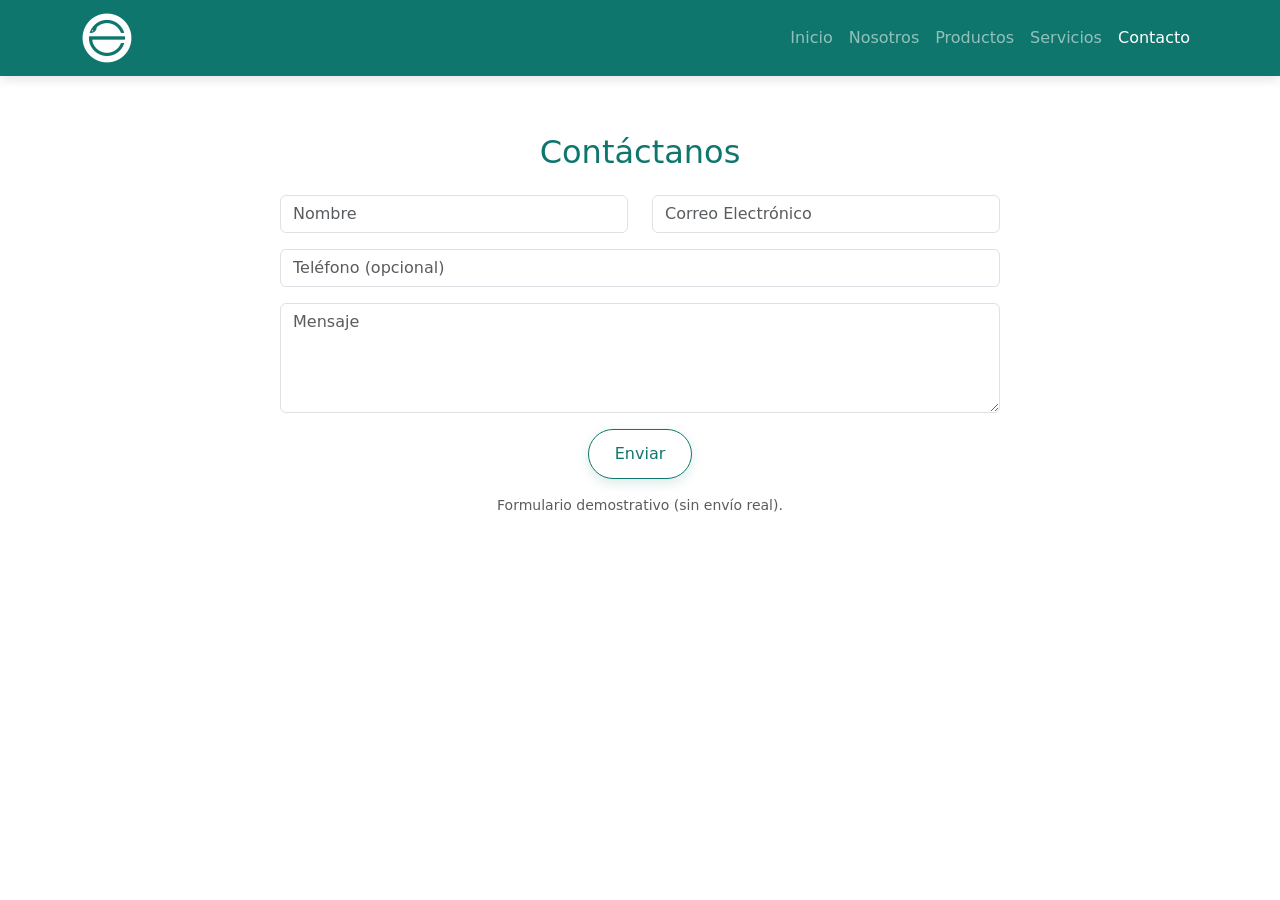
==== contacto.html @ 64c47359 "Frontend Farmacias Emerita" ====
<!DOCTYPE html>
<html lang="es">
<head>
  <meta charset="UTF-8" />
  <title>Farmacias Emerita | Contacto</title>
  <meta name="viewport" content="width=device-width, initial-scale=1" />
  <link href="https://cdn.jsdelivr.net/npm/bootstrap@5.3.2/dist/css/bootstrap.min.css" rel="stylesheet">
  <link rel="stylesheet" href="styles.css">
  <link rel="icon" type="image/png" href="img/logo.png">
</head>
<body class="inner">

<nav id="navbar" class="navbar navbar-expand-lg navbar-dark fixed-top transition-navbar">
  <div class="container">
    <a class="navbar-brand" href="index.html">
      <img src="img/logo.png" alt="Farmacias Emerita" height="50">
    </a>
    <button class="navbar-toggler" type="button" data-bs-toggle="collapse" data-bs-target="#navbarNav">
      <span class="navbar-toggler-icon"></span>
    </button>
    <div class="collapse navbar-collapse" id="navbarNav">
      <ul class="navbar-nav ms-auto">
        <li class="nav-item"><a class="nav-link" href="index.html">Inicio</a></li>
        <li class="nav-item"><a class="nav-link" href="nosotros.html">Nosotros</a></li>
        <li class="nav-item"><a class="nav-link" href="productos.html">Productos</a></li>
        <li class="nav-item"><a class="nav-link" href="servicios.html">Servicios</a></li>
        <li class="nav-item"><a class="nav-link active" href="contacto.html">Contacto</a></li>
      </ul>
    </div>
  </div>
</nav>

<main class="py-5">
  <div class="container">
    <h2 class="text-center mb-4">Contáctanos</h2>

    <form class="mx-auto" style="max-width: 720px;">
      <div class="row">
        <div class="col-md-6 mb-3">
          <input type="text" class="form-control" placeholder="Nombre">
        </div>
        <div class="col-md-6 mb-3">
          <input type="email" class="form-control" placeholder="Correo Electrónico">
        </div>
      </div>

      <div class="mb-3">
        <input type="tel" class="form-control" placeholder="Teléfono (opcional)">
      </div>

      <textarea class="form-control mb-3" rows="4" placeholder="Mensaje"></textarea>

      <div class="text-center">
        <button type="submit" class="btn btn-teal">Enviar</button>
      </div>
      <p class="text-center mt-3 small text-muted">Formulario demostrativo (sin envío real).</p>
    </form>
  </div>
</main>

<footer class="custom-navbar text-white text-center py-3">
  <p>© 2026 Farmacias Emerita - Todos los derechos reservados</p>
</footer>

<script src="https://cdn.jsdelivr.net/npm/bootstrap@5.3.2/dist/js/bootstrap.bundle.min.js"></script>
<script>
  window.addEventListener("scroll", function () {
    const navbar = document.getElementById("navbar");
    if (window.scrollY > 50) navbar.classList.add("navbar-scrolled");
    else navbar.classList.remove("navbar-scrolled");
  });
</script>
<script>
  function updateNavbar() {
    const navbar = document.getElementById("navbar");
    if (!navbar) return;

    const path = window.location.pathname.toLowerCase();
    const isHome =
      path.endsWith("/index.html") ||
      path === "/" ||
      path.endsWith("/"); // por si abre carpeta

    // Si NO es la página de inicio, que el navbar sea sólido desde el principio
    if (!isHome) {
      navbar.classList.add("navbar-scrolled");
      return;
    }

    // En inicio: transparente arriba, sólido al hacer scroll
    if (window.scrollY > 50) navbar.classList.add("navbar-scrolled");
    else navbar.classList.remove("navbar-scrolled");
  }

  // Aplica al cargar y al hacer scroll
  window.addEventListener("load", updateNavbar);
  window.addEventListener("scroll", updateNavbar);
</script>
</body>
</html>
---- styles.css ----
/* Navbar transparente */
.transition-navbar {
    background-color: transparent;
    transition: all 0.4s ease;
}

/* scroll */
.navbar-scrolled {
    background-color: #0f766e;
    box-shadow: 0 4px 10px rgba(0,0,0,0.1);
}



:root{
  --nav-height: 85px; 
}


body{
  padding-top: var(--nav-height);
}

/* Scroll suave */
html{
  scroll-padding-top: var(--nav-height);
  scroll-behavior: smooth;
}

/* Hero ocupa pantalla completa */
.hero{
    height: 100vh;
    margin-top: calc(-1 * var(--nav-height));
    padding-top: var(--nav-height);
    background: linear-gradient(rgba(15,118,110,0.6), rgba(15,118,110,0.6)),
                url('img/_D8A4100.jpg') center/cover no-repeat;
}

h2 {
    color: #0f766e;
    margin-bottom: 20px;
}

.card {
    border-radius: 12px;
    transition: 0.3s;
}

.card:hover {
    transform: scale(1.05);
}
.btn-teal {
    background: white;
    color: #0f766e;
    border: 1px solid #0f766e;
    padding: 12px 26px;
    border-radius: 50px;
    box-shadow: 0 4px 12px rgba(15,118,110,0.15);
    transition: all 0.3s ease;
}

.btn-teal:hover {
    background: #0f766e;
    color: white;
    box-shadow: 0 8px 20px rgba(15,118,110,0.3);
}
/* Animación del logo */
.navbar-brand img {
    transition: all 0.3s ease;
}

.navbar-brand img:hover {
    transform: scale(1.1);
    filter: drop-shadow(0 0 10px rgba(15,118,110,0.6));
}
/* Imágenes de productos */
.producto-img {
    height: 200px;
    object-fit: cover;
    transition: 0.3s ease;
}

.producto-img:hover {
    transform: scale(1.05);
}

/* Imágenes de sucursal */
.sucursal-img {
    height: 350px;
    object-fit: cover;
    transition: 0.3s ease;
}

.sucursal-img:hover {
    transform: scale(1.03);
}
/* Navbar transparente (solo para index) */
.navbar-transparent {
  background-color: transparent;
}

/* Navbar con color (para páginas internas) */
.navbar-solid {
  background-color: #0f766e;
  box-shadow: 0 4px 10px rgba(0,0,0,0.1);
}

/* Para que el texto se vea siempre */
.navbar-solid .nav-link,
.navbar-solid .navbar-brand {
  color: #fff !important;
}
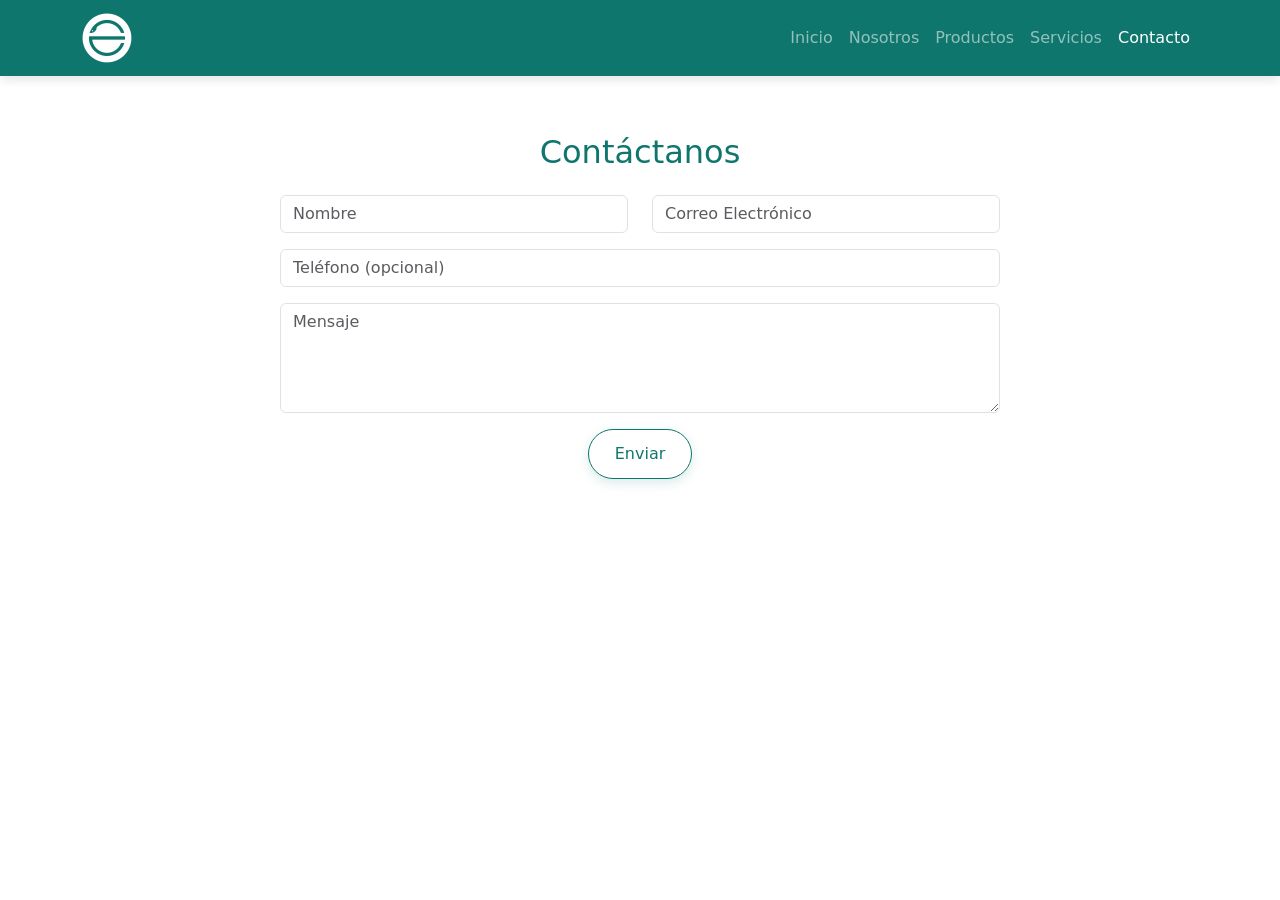
==== commit 57ac2c5c: "Conectar formulario contacto con backend" ====
--- a/contacto.html
+++ b/contacto.html
@@ -34,26 +34,27 @@
   <div class="container">
     <h2 class="text-center mb-4">Contáctanos</h2>
 
-    <form class="mx-auto" style="max-width: 720px;">
+    <form id="contactForm" class="mx-auto" style="max-width: 720px;">
       <div class="row">
         <div class="col-md-6 mb-3">
-          <input type="text" class="form-control" placeholder="Nombre">
+          <input id="nombre" type="text" class="form-control" placeholder="Nombre" required>
         </div>
         <div class="col-md-6 mb-3">
-          <input type="email" class="form-control" placeholder="Correo Electrónico">
+          <input id="correo" type="email" class="form-control" placeholder="Correo Electrónico" required>
         </div>
       </div>
 
       <div class="mb-3">
-        <input type="tel" class="form-control" placeholder="Teléfono (opcional)">
+        <input id="telefono" type="tel" class="form-control" placeholder="Teléfono (opcional)">
       </div>
 
-      <textarea class="form-control mb-3" rows="4" placeholder="Mensaje"></textarea>
+      <textarea id="mensaje" class="form-control mb-3" rows="4" placeholder="Mensaje" required></textarea>
 
       <div class="text-center">
         <button type="submit" class="btn btn-teal">Enviar</button>
       </div>
-      <p class="text-center mt-3 small text-muted">Formulario demostrativo (sin envío real).</p>
+
+      <p id="respuestaFormulario" class="text-center mt-3 small"></p>
     </form>
   </div>
 </main>
@@ -63,13 +64,7 @@
 </footer>
 
 <script src="https://cdn.jsdelivr.net/npm/bootstrap@5.3.2/dist/js/bootstrap.bundle.min.js"></script>
-<script>
-  window.addEventListener("scroll", function () {
-    const navbar = document.getElementById("navbar");
-    if (window.scrollY > 50) navbar.classList.add("navbar-scrolled");
-    else navbar.classList.remove("navbar-scrolled");
-  });
-</script>
+
 <script>
   function updateNavbar() {
     const navbar = document.getElementById("navbar");
@@ -79,22 +74,59 @@
     const isHome =
       path.endsWith("/index.html") ||
       path === "/" ||
-      path.endsWith("/"); // por si abre carpeta
+      path.endsWith("/");
 
-    // Si NO es la página de inicio, que el navbar sea sólido desde el principio
     if (!isHome) {
       navbar.classList.add("navbar-scrolled");
       return;
     }
 
-    // En inicio: transparente arriba, sólido al hacer scroll
     if (window.scrollY > 50) navbar.classList.add("navbar-scrolled");
     else navbar.classList.remove("navbar-scrolled");
   }
 
-  // Aplica al cargar y al hacer scroll
   window.addEventListener("load", updateNavbar);
   window.addEventListener("scroll", updateNavbar);
 </script>
+
+<script>
+  const form = document.getElementById("contactForm");
+  const respuestaFormulario = document.getElementById("respuestaFormulario");
+
+  form.addEventListener("submit", async function (event) {
+    event.preventDefault();
+
+    const datos = {
+      nombre: document.getElementById("nombre").value,
+      correo: document.getElementById("correo").value,
+      telefono: document.getElementById("telefono").value,
+      mensaje: document.getElementById("mensaje").value
+    };
+
+    try {
+      const respuesta = await fetch("https://backend-farmacias-emerita.onrender.com/api/contactos", {
+        method: "POST",
+        headers: {
+          "Content-Type": "application/json"
+        },
+        body: JSON.stringify(datos)
+      });
+
+      if (respuesta.ok) {
+        respuestaFormulario.textContent = "Mensaje enviado correctamente.";
+        respuestaFormulario.className = "text-center mt-3 small text-success";
+        form.reset();
+      } else {
+        respuestaFormulario.textContent = "Error al enviar el mensaje.";
+        respuestaFormulario.className = "text-center mt-3 small text-danger";
+      }
+    } catch (error) {
+      respuestaFormulario.textContent = "No se pudo conectar con el servidor.";
+      respuestaFormulario.className = "text-center mt-3 small text-danger";
+      console.error(error);
+    }
+  });
+</script>
+
 </body>
 </html>
